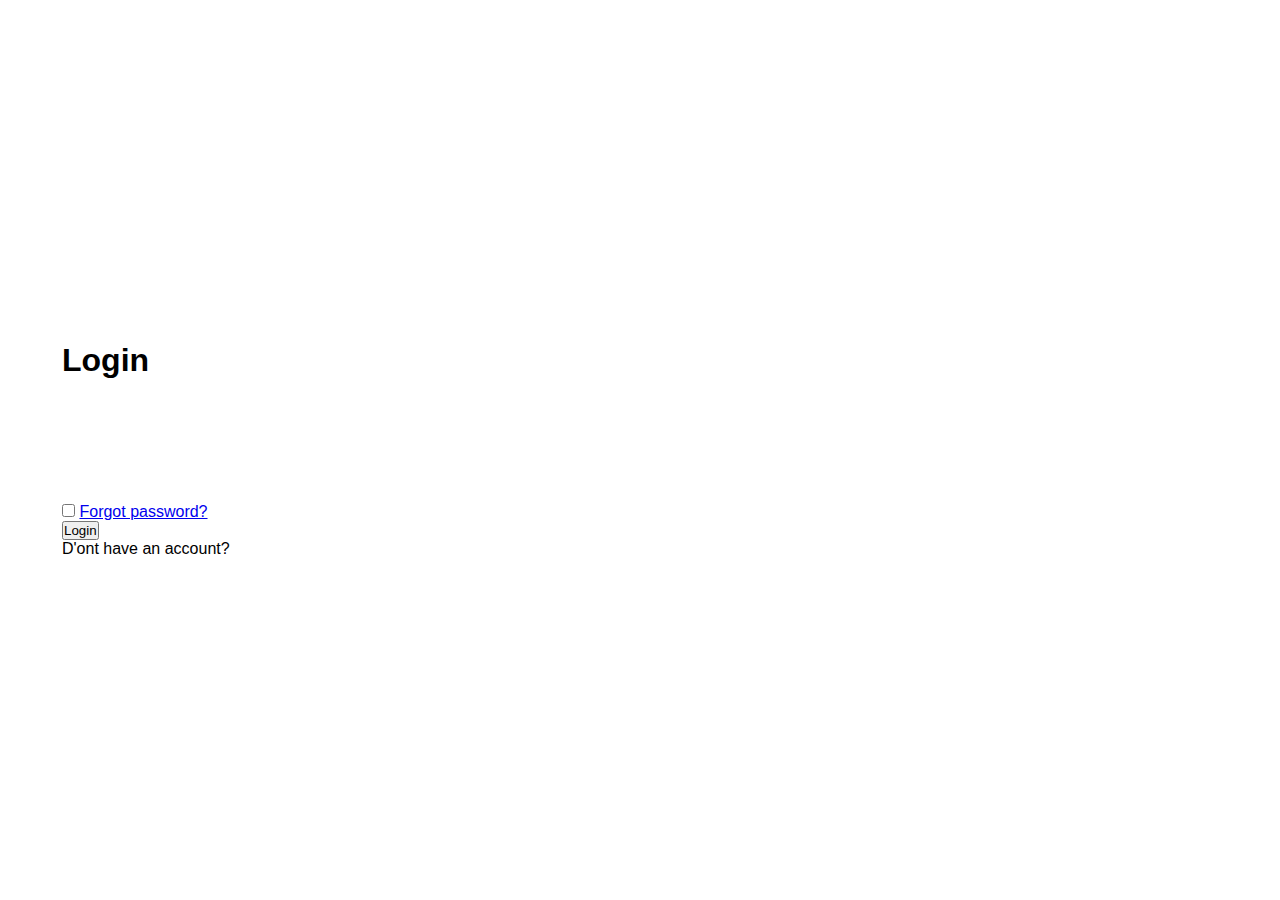
==== index.html @ 09474a53 "test" ====
<!DOCTYPE html>
<html lang="en">
<head>
   
  <meta charset="UTF-8">
  <meta http-equiv="X-UA-Compatible"content="IE=edge">
  <meta name="viewport"content="width=device-width,initial-scale=1.0">
  <link rel="stylesheet"href="style.css">
  <!-- <link href='https://unpkg.com/boxicons@2.1.4/css/boxicons.min.css' rel='stylesheet'> -->
  

</head>
<body> 
  <div class="wraper">
    <form action="">

    </form>
      <h1>Login</h1>
      <div class="input-box">
        <input type="text"placeholder="Email" required>
        <i class='bx bxs-user'></i>
      </div>
      <div class="input-box">
        <input type="password"placeholder="password"required>
        <i class='bx bxs-lock-alt'></i>
 </div>
      <div class="creat-accounte">
        <label><input type="checkbox"></label>
        <a href="#">Forgot password?</a>
      </div>
      <button type="submit" class="btn">Login</button>
      <div class="register-link">
        <p> D'ont have an account?<a href="#">Register</a></p>
      </div>
  
    </body>
</html>
---- style.css ----
/* @import url("https://fonts.googleapis.com/css2?family=Poppins:weight@300;400;500;600;700;800;900&display=swap");
{ */
    *{
        margin: 0;
        padding: 0;
        box-sizing: border-box;
        font-family: "Poppins", sans-serif;
    }
    body{
        display: flex;
        justify-content: center;
        align-items: center;
        min-height: 100vh;
        background: url('https://images.unsplash.com/photo-1574169208507-84376144848b?ixlib=rb-4.0.3&ixid=M3wxMjA3fDB8MHxwaG90by1wYWdlfHx8fGVufDB8fHx8fA%3D%3D&auto=format&fit=crop&w=1779&q=80');
        background-size: cover;
        background-repeat: no-repeat;
        width: 400px;
        height: 640px;
        font-family:  Arial, Helvetica, sans-serif;
    }
    .wrapper{
        width: 400px;
        background-color: blueviolet;
        color: #fff;
        border-radius: 10px;
    }
    .wrapper h1{
        font-size: 36px;
        text-align: center;
    }
    .wrapper .input-box{
        position: relative;
        width: 100%;
        height: 50px;
        margin: 30px 0;
    }
    .input-box input{
        width: 100%;
        height: 100%;
        background: transparent;
        border: none;
        outline: none;
        border: 2px solid rgba(255, 255,255, .2);
        border-radius: 40px;
        font-size: 16px;
        color: #fff;
        padding: 20px 45px 20px 20px;
    }
    .input-box input::placeholder{
        color: #fff;
    }
    .input-box i {
        position: absolute;
        right: 20px;
        top: 50%;
        transform: translateY(-50%);
        font-size: 20px;
    }
    .wrapper.remember-forgot{
        display: flex;
        justify-content: space-between;
        font-size: 14.5px;
        margin: -15px 0 15px;
    }
    .remembre-forgot label input{
        accent-color: #fff;
        margin-right: 3px;

    }
    .remembre-forgot a{
         color: #fff;
         text-decoration: none;
    }
    .remembre-forgot a:hover{
        text-decoration: underline;
    }
    .wrapper .btn{
        width: 100%;
        height: 45px;
        background: #fff;
        border: none;
        outline: none;
        border-radius: 40px;
        box-shadow: 0 0 10px rgba(0, 0,0, .1);
        cursor: pointer;
        font-size: 16px;
        color: #333;
        font-weight: 600;
    }
    .wrapper.register-link{
        font-size: 14.5px;
        text-align: center;
        margin-top: 20px;
    }
    .register-link p a {
        color: #fff;
        text-decoration: none;
        font-weight: 600;
    }
    .register-link p a:hover{
        text-decoration: underline;
    }
/* }  */
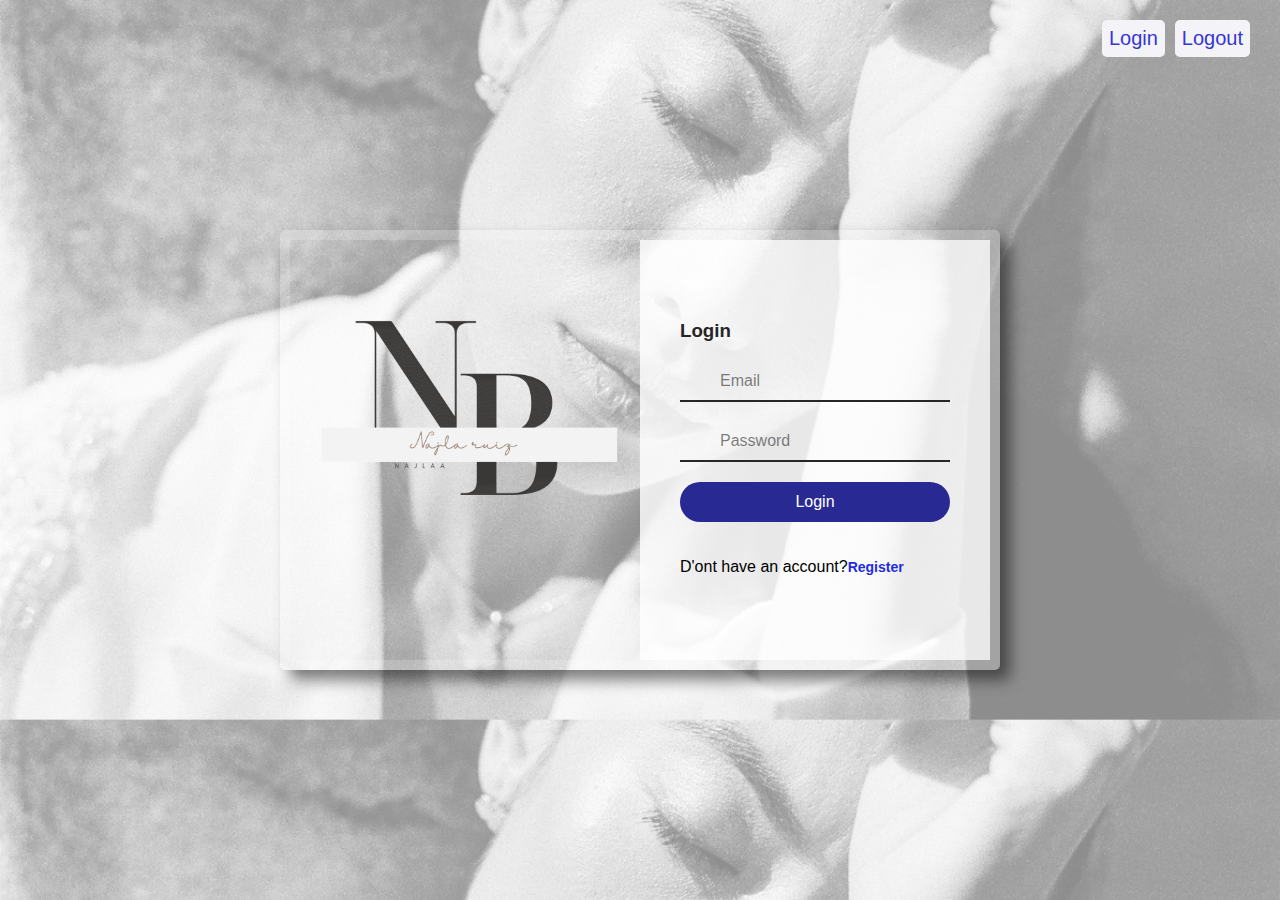
==== commit 5447e459: "add form and navbar" ====
--- a/index.html
+++ b/index.html
@@ -1,39 +1,39 @@
 <!DOCTYPE html>
 <html lang="en">
 <head>
-   
-  <meta charset="UTF-8">
-  <meta http-equiv="X-UA-Compatible"content="IE=edge">
-  <meta name="viewport"content="width=device-width,initial-scale=1.0">
-  <link rel="stylesheet"href="style.css">
-  <!-- <link href='https://unpkg.com/boxicons@2.1.4/css/boxicons.min.css' rel='stylesheet'> -->
-  
-
+    <meta charset="UTF-8">
+    <title>Fullscreen Login form</title>
+    <link rel="stylesheet" href="style.css">
 </head>
-<body> 
-  <div class="wraper">
-    <form action="">
-
+<body>
+    <div class="right-link">
+        <a href="">Login</a>
+        <a href="">Logout</a>
+    </div>
+    <div class="container">
+ <div class="imgBx">
+    <img src="img.png">
+ </div>
+<div class="loginBox">
+    <h3>Login</h3>
+    <form>
+        <div class="inputBox">
+            <input type="text"name=""placeholder="Email">
+            <span><i class="fa fa-user"aria-hidden="true"></i></span>
+        </div>
+        <div class="inputBox">
+            <input type="password"name=""placeholder="Password">
+            <span><i class="fa fa-lock" aria-hidden="true"></i></span>
+        </div>
+        <input type="submit"name=""value="Login">
+        <div class="register-link">
+            <p>D'ont have an account?<a href="#">Register</a></p>
+        </div>
     </form>
-      <h1>Login</h1>
-      <div class="input-box">
-        <input type="text"placeholder="Email" required>
-        <i class='bx bxs-user'></i>
-      </div>
-      <div class="input-box">
-        <input type="password"placeholder="password"required>
-        <i class='bx bxs-lock-alt'></i>
+</div>
+</div>
  </div>
-      <div class="creat-accounte">
-        <label><input type="checkbox"></label>
-        <a href="#">Forgot password?</a>
-      </div>
-      <button type="submit" class="btn">Login</button>
-      <div class="register-link">
-        <p> D'ont have an account?<a href="#">Register</a></p>
-      </div>
-  
-    </body>
+</body>
 </html>
 
   
--- a/style.css
+++ b/style.css
@@ -1,118 +1,117 @@
+body{
+    margin: 0;
+    padding: 0;
+    background: url(image.png);
+    background-size: cover;
+    font-family: sans-serif;
+}
+.container {
+    position: absolute;
+    top: 50%;
+    left: 50%;
+    transform: translate(-50%,-50%);
+    width: 700px;
+    height: 420px;
+    border-radius: 5px;
+    border: 10px solid rgba(255, 255, 255, .2);
+    box-shadow: 10px 10px 15px rgba(0, 0, 0, .5);
+}
+.imgBx {
+    width: 350px;
+    height: 420px;
+    overflow: hidden;
+    float: left;
+}
+.imgBx img {
+    width: 100%;
+    
 
-/* @import url("https://fonts.googleapis.com/css2?family=Poppins:weight@300;400;500;600;700;800;900&display=swap");
-{ */
-    *{
-        margin: 0;
-        padding: 0;
-        box-sizing: border-box;
-        font-family: "Poppins", sans-serif;
-    }
-    body{
-        display: flex;
-        justify-content: center;
-        align-items: center;
-        min-height: 100vh;
-        background: url('https://images.unsplash.com/photo-1574169208507-84376144848b?ixlib=rb-4.0.3&ixid=M3wxMjA3fDB8MHxwaG90by1wYWdlfHx8fGVufDB8fHx8fA%3D%3D&auto=format&fit=crop&w=1779&q=80');
-        background-size: cover;
-        background-repeat: no-repeat;
-        width: 400px;
-        height: 640px;
-        font-family:  Arial, Helvetica, sans-serif;
-    }
-    .wrapper{
-        width: 400px;
-        background-color: blueviolet;
-        color: #fff;
-        border-radius: 10px;
-    }
-    .wrapper h1{
-        font-size: 36px;
-        text-align: center;
-    }
-    .wrapper .input-box{
-        position: relative;
-        width: 100%;
-        height: 50px;
-        margin: 30px 0;
-    }
-    .input-box input{
-        width: 100%;
-        height: 100%;
-        background: transparent;
-        border: none;
-        outline: none;
-        border: 2px solid rgba(255, 255,255, .2);
-        border-radius: 40px;
-        font-size: 16px;
-        color: #fff;
-        padding: 20px 45px 20px 20px;
-    }
-    .input-box input::placeholder{
-        color: #fff;
-    }
-    .input-box i {
-        position: absolute;
-        right: 20px;
-        top: 50%;
-        transform: translateY(-50%);
-        font-size: 20px;
-    }
-    .wrapper.remember-forgot{
-        display: flex;
-        justify-content: space-between;
-        font-size: 14.5px;
-        margin: -15px 0 15px;
-    }
-    .remembre-forgot label input{
-        accent-color: #fff;
-        margin-right: 3px;
+}
+.right-link {
+    max-width: 100%;
+    display: flex;
+    justify-content: flex-end;
+    padding: 20px;
 
-    }
-    .remembre-forgot a{
-         color: #fff;
-         text-decoration: none;
-    }
-    .remembre-forgot a:hover{
-        text-decoration: underline;
-    }
-    .wrapper .btn{
-        width: 100%;
-        height: 45px;
-        background: #fff;
-        border: none;
-        outline: none;
-        border-radius: 40px;
-        box-shadow: 0 0 10px rgba(0, 0,0, .1);
-        cursor: pointer;
-        font-size: 16px;
-        color: #333;
-        font-weight: 600;
-    }
-    .wrapper.register-link{
-        font-size: 14.5px;
-        text-align: center;
-        margin-top: 20px;
-    }
-    .register-link p a {
-        color: #fff;
-        text-decoration: none;
-        font-weight: 600;
-    }
-    .register-link p a:hover{
-        text-decoration: underline;
-    }
-/* }  */
+}
+.right-link a{
+    text-decoration: none;
+    margin-right: 10px;
+    font-size: 20px;
+    color: rgb(54, 54, 215);
+    background-color: rgb(244, 244, 248);
+    padding: 7px;
+    border-radius: 5px;
+}
+.loginBox{
+    float: right;
+    width: 350px;
+    height: 420px;
+    box-sizing: border-box;
+    padding: 80px 40px;
+    background: rgba(255, 255, 255, .8);
+}
+h3{
+    margin: 0;
+    padding: 0 0 20px;
+    color: #262626;
+}
+.loginBox input {
+    width: 100%;
+    margin-bottom: 20px;
+}
+.loginBox input[type="text"],
+.loginBox input[type="password"]
+{
+    border: none;
+    border-bottom: 2px solid #262626;
+    height: 40px;
+    color: #262626;
+    background: transparent;
+    font-size: 16px;
+    padding-left: 40px;
+    box-sizing: border-box;
+}
+::placeholder {
+    color: rgba(0, 0, 0, .5);
+}
+.inputBox {
+    position: relative;
+}
+.inputBox span {
+    position: absolute;
+    top: 10px;
+    color: #262626;
+}
+.loginBox input[type="submit"]
+{
+    border: none;
+    outline: none;
+    height: 40px;
+    font-size: 16px;
+    background: rgb(41, 41, 147);
+    color: #fff;
+    border-radius: 20px;
+    cursor: pointer;
+}
+.loginBox a {
+    color:#262626;
+    font-size: 14px;
+    font-weight: bold;
+    text-decoration: none;
+}
 
+.wrapper .register-link{
+    font-size: 14.5px;
+    text-align: center;
+    margin: 20px 0 15px;
+}
 
-
-
-
-
-
-
-
-
-
-
-   
-
+.register-link p a {
+    color: #1f2ce4;
+    text-decoration: none;
+    font-weight: 600;
+}
+.register-link p a:hover{
+    text-decoration: underline;
+}